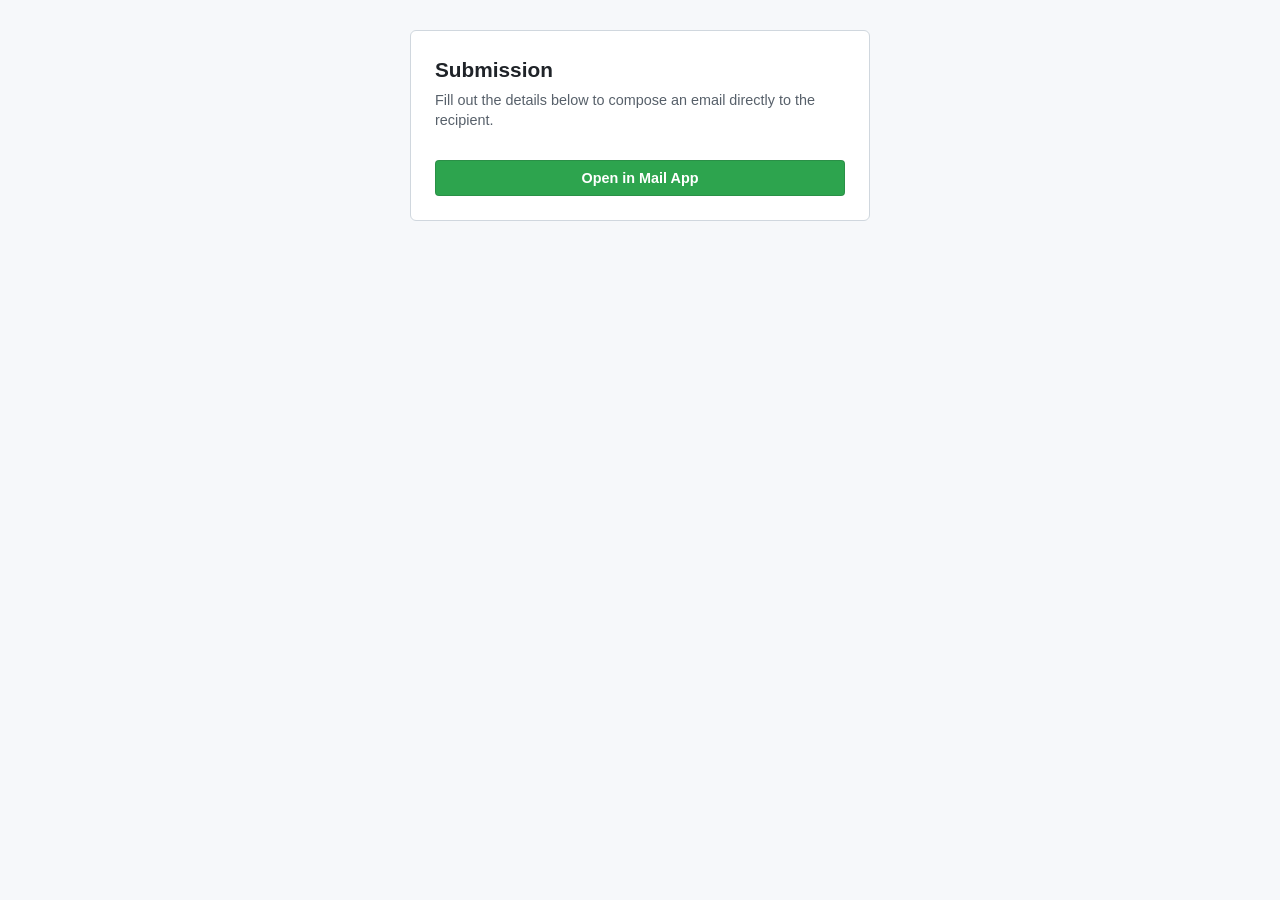
==== upload.html @ 8c49164b "first commit" ====
<!DOCTYPE html>
<html lang="en">
<head>
  <meta charset="UTF-8" />
  <meta name="viewport" content="width=device-width, initial-scale=1.0" />
  <title>Send Details</title>
  <link rel="stylesheet" href="style.css" />
</head>
<body>
  <div class="card">
    <h1 id="pageTitle">Send Information</h1>
    <p class="subtitle">Fill out the details below to compose an email directly to the recipient.</p>

    <form id="submissionForm">
      <div id="field-name" class="form-group" style="display: none;">
        <label for="senderName">Your Name</label>
        <input type="text" id="senderName" placeholder="Enter your name" />
      </div>

      <div id="field-date" class="form-group" style="display: none;">
        <label for="senderDate">Date</label>
        <input type="date" id="senderDate" />
      </div>

      <div id="field-note" class="form-group" style="display: none;">
        <label for="senderNote">Message / Note</label>
        <textarea id="senderNote" rows="4" placeholder="Write your message here..."></textarea>
      </div>

      <div id="field-photos-hint" class="form-group" style="display: none; background: #fbfcfd; border: 1px solid #d0d7de; padding: 10px 12px; border-radius: 4px;">
        <p style="font-size: 0.85rem; color: #57606a;">
          📎 <strong>Sending Photos/Videos:</strong> After clicking the button below, use the attachment (paperclip) icon inside your mail app to attach your files.
        </p>
      </div>

      <button type="submit" class="btn" id="submitBtn">Open in Mail App</button>
    </form>
  </div>

  <script>
    const params = new URLSearchParams(window.location.search);

    const title = params.get('title') ? decodeURIComponent(params.get('title')) : 'Submission';
    const recipientEmail = params.get('to') ? decodeURIComponent(params.get('to')) : '';

    document.getElementById('pageTitle').innerText = title;

    // Show only the fields chosen by the creator
    if (params.get('name') === 'true') document.getElementById('field-name').style.display = 'block';
    if (params.get('date') === 'true') document.getElementById('field-date').style.display = 'block';
    if (params.get('note') === 'true') document.getElementById('field-note').style.display = 'block';
    if (params.get('photos') === 'true') document.getElementById('field-photos-hint').style.display = 'block';

    const form = document.getElementById('submissionForm');

    form.addEventListener('submit', (e) => {
      e.preventDefault();

      const nameVal = document.getElementById('senderName').value.trim();
      const dateVal = document.getElementById('senderDate').value;
      const noteVal = document.getElementById('senderNote').value.trim();

      // Format the email body text cleanly
      let bodyText = `Submission for: ${title}\n\n`;
      if (nameVal) bodyText += `From: ${nameVal}\n`;
      if (dateVal) bodyText += `Date: ${dateVal}\n`;
      if (noteVal) bodyText += `\nMessage:\n${noteVal}\n`;

      if (params.get('photos') === 'true') {
        bodyText += `\n[Photos / Attachments to be attached below]\n`;
      }

      // Encode parameters into a standard mailto URI
      const subject = encodeURIComponent(`[DropQR] ${title}`);
      const body = encodeURIComponent(bodyText);
      const mailtoUrl = `mailto:${recipientEmail}?subject=${subject}&body=${body}`;

      // Trigger user's mail client
      window.location.href = mailtoUrl;
    });
  </script>
</body>
</html>
---- style.css ----
* {
  box-sizing: border-box;
  margin: 0;
  padding: 0;
  font-family: Arial, Helvetica, sans-serif;
}

body {
  background-color: #f6f8fa;
  color: #24292f;
  padding: 30px 16px;
  line-height: 1.4;
}

.card {
  max-width: 460px;
  margin: 0 auto;
  background: #ffffff;
  border: 1px solid #d0d7de;
  border-radius: 6px;
  padding: 24px;
}

h1 {
  font-size: 1.3rem;
  font-weight: 600;
  margin-bottom: 6px;
  color: #1f2328;
}

p.subtitle {
  font-size: 0.9rem;
  color: #57606a;
  margin-bottom: 20px;
}

.form-group {
  margin-bottom: 14px;
}

label {
  display: block;
  font-size: 0.85rem;
  font-weight: bold;
  margin-bottom: 5px;
  color: #24292f;
}

input[type="text"],
input[type="email"],
input[type="date"],
textarea {
  width: 100%;
  padding: 8px 10px;
  font-size: 0.9rem;
  border: 1px solid #d0d7de;
  border-radius: 4px;
  background-color: #fff;
  color: #24292f;
}

input:focus,
textarea:focus {
  outline: none;
  border-color: #0969da;
}

.checkboxes {
  border: 1px solid #d0d7de;
  border-radius: 4px;
  padding: 10px 12px;
  background: #fbfcfd;
  display: flex;
  flex-direction: column;
  gap: 8px;
}

.checkboxes label {
  font-weight: normal;
  font-size: 0.85rem;
  display: flex;
  align-items: center;
  gap: 6px;
  cursor: pointer;
  margin-bottom: 0;
}

.btn {
  width: 100%;
  background-color: #2da44e;
  color: #ffffff;
  border: 1px solid rgba(27, 31, 36, 0.15);
  border-radius: 4px;
  padding: 9px 16px;
  font-size: 0.9rem;
  font-weight: 600;
  cursor: pointer;
  margin-top: 10px;
}

.btn:hover {
  background-color: #2c974b;
}

.btn-secondary {
  background-color: #f6f8fa;
  color: #24292f;
  border: 1px solid #d0d7de;
  margin-top: 8px;
}

.btn-secondary:hover {
  background-color: #f3f4f6;
}

.qr-output {
  text-align: center;
  margin-top: 18px;
}

#qrcode {
  display: inline-block;
  padding: 10px;
  background: #ffffff;
  border: 1px solid #d0d7de;
  border-radius: 4px;
  margin: 10px 0;
}

.small-text {
  font-size: 0.8rem;
  color: #57606a;
  margin-bottom: 10px;
}
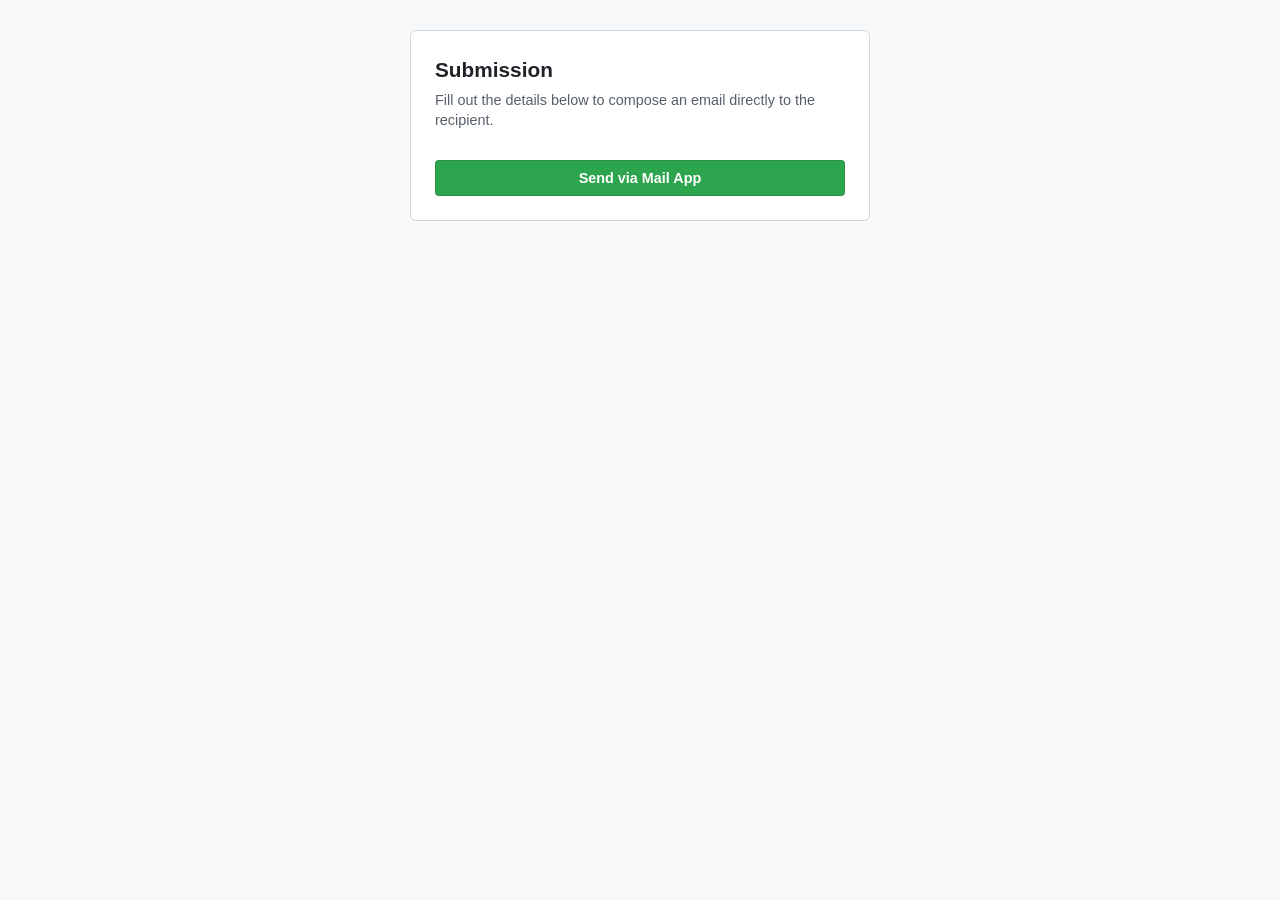
==== commit 97dbbf83: "send via mail app updated the open in mail app" ====
--- a/upload.html
+++ b/upload.html
@@ -33,7 +33,7 @@
         </p>
       </div>
 
-      <button type="submit" class="btn" id="submitBtn">Open in Mail App</button>
+      <button type="submit" class="btn" id="submitBtn">Send via Mail App</button>
     </form>
   </div>
 
